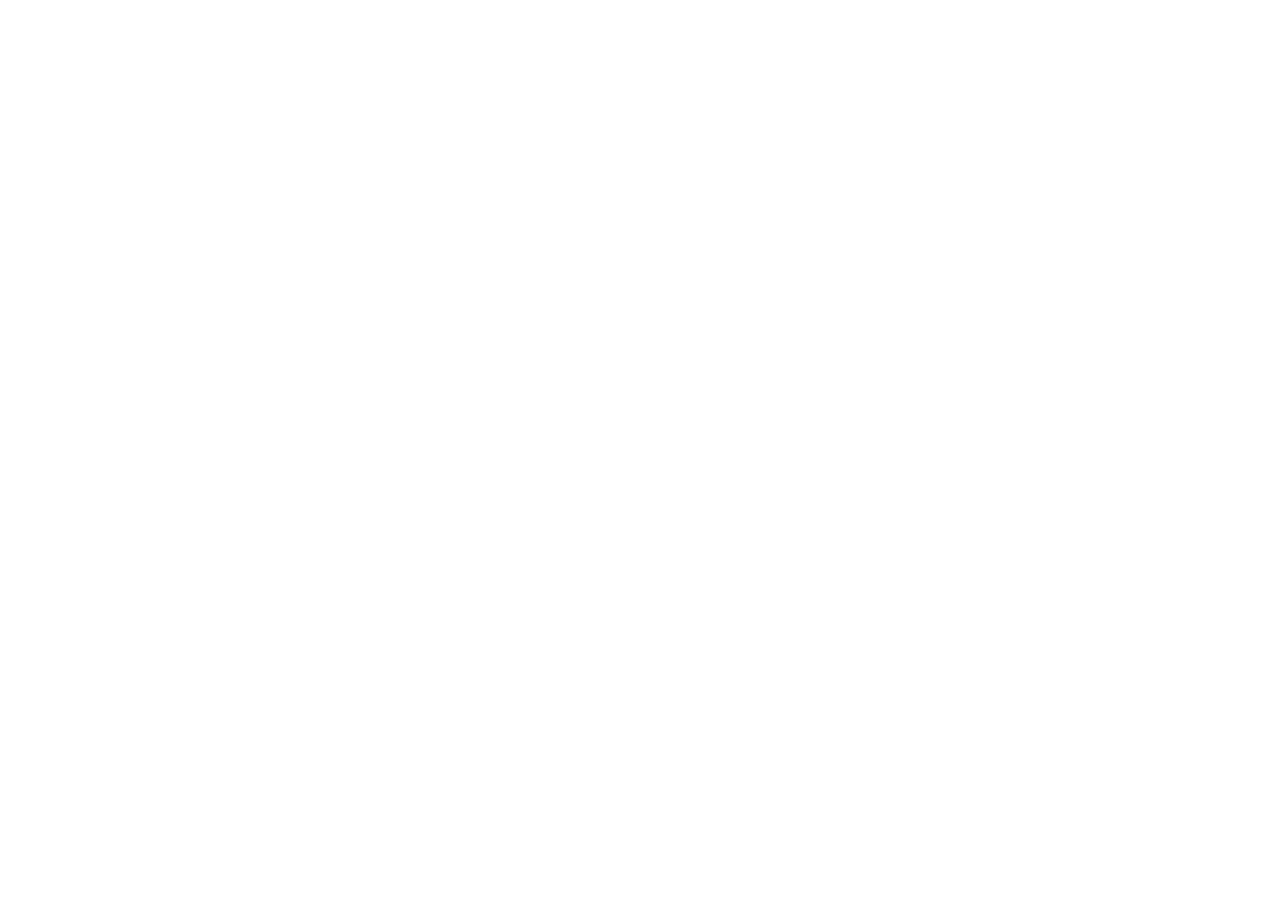
==== index.html @ 7088a7c9 "feat: add index.html (Fri, Mar 10, 2023 09:24:54 PM)" ====
<!DOCTYPE html>
<html lang="en">
<head>
  <meta charset="UTF-8">
  <meta http-equiv="X-UA-Compatible" content="IE=edge">
  <meta name="viewport" content="width=device-width, initial-scale=1.0">
  <title>cssBayan</title>
</head>
<body>
  
</body>
</html>
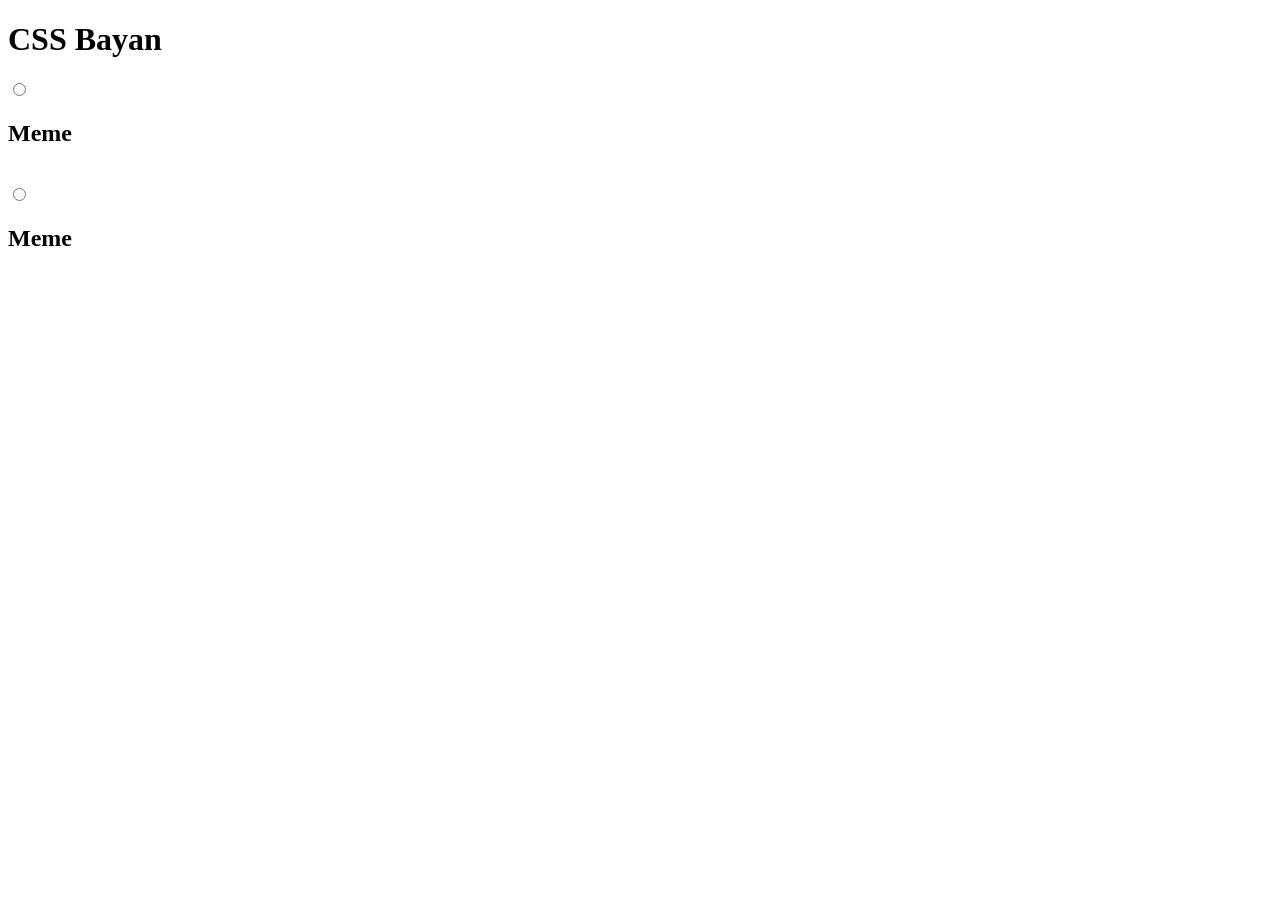
==== commit 26f322d2: "feat: initial markup (Fri, Mar 10, 2023 11:14:26 PM)" ====
--- a/index.html
+++ b/index.html
@@ -4,9 +4,29 @@
   <meta charset="UTF-8">
   <meta http-equiv="X-UA-Compatible" content="IE=edge">
   <meta name="viewport" content="width=device-width, initial-scale=1.0">
+  <link rel="stylesheet" href="style.css">
   <title>cssBayan</title>
 </head>
 <body>
-  
+  <h1>CSS Bayan</h1>
+<main class="main">
+  <label for="meme">
+    <input class="meme" type="radio" name="meme" id="meme">
+    <div class="meme_header">
+      <h2 class="meme_text">Meme</h2>
+      <div class="meme_icon"></div>
+    </div>
+    <img src="https://www.meme-arsenal.com/memes/20ddc517969b631698db4ed979b15019.jpg" alt="" class="meme_img">
+  </label>
+  <label for="meme2">
+    <input class="meme" type="radio" name="meme" id="meme2">
+    <div class="meme_header">
+      <h2 class="meme_text">Meme</h2>
+      <div class="meme_icon"></div>
+    </div>
+    <img src="https://www.meme-arsenal.com/memes/20ddc517969b631698db4ed979b15019.jpg" alt="" class="meme_img">
+  </label>
+
+</main>
 </body>
 </html>
--- a/style.css
+++ b/style.css
@@ -0,0 +1,4 @@
+.main {
+  display: flex;
+  flex-direction: column;
+}
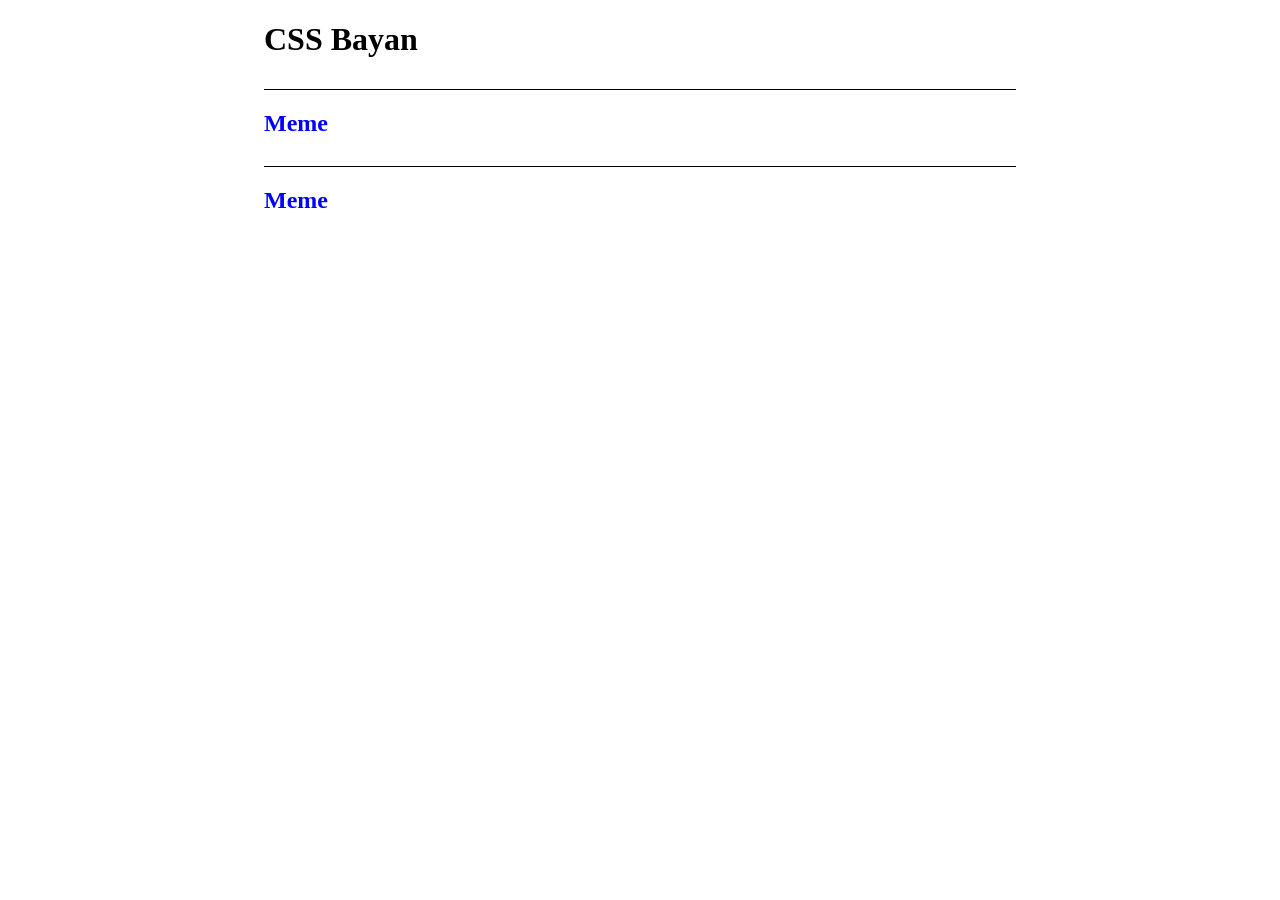
==== commit f1b37ea4: "feat: hover functional (Sat, Mar 11, 2023 12:25:51 PM)" ====
--- a/index.html
+++ b/index.html
@@ -7,26 +7,32 @@
   <link rel="stylesheet" href="style.css">
   <title>cssBayan</title>
 </head>
-<body>
+<body class="body">
   <h1>CSS Bayan</h1>
 <main class="main">
-  <label for="meme">
+  <label class="meme_label" for="meme">
     <input class="meme" type="radio" name="meme" id="meme">
     <div class="meme_header">
       <h2 class="meme_text">Meme</h2>
-      <div class="meme_icon"></div>
-    </div>
-    <img src="https://www.meme-arsenal.com/memes/20ddc517969b631698db4ed979b15019.jpg" alt="" class="meme_img">
-  </label>
-  <label for="meme2">
-    <input class="meme" type="radio" name="meme" id="meme2">
-    <div class="meme_header">
-      <h2 class="meme_text">Meme</h2>
-      <div class="meme_icon"></div>
+      <svg class="meme_icon" xmlns="http://www.w3.org/2000/svg" width="13.287" height="23.436" viewBox="0 0 13.287 23.436">
+        <path id="Path_5181" data-name="Path 5181" d="M1.3,23.459a4.172,4.172,0,0,1-.757-.388A1.5,1.5,0,0,1,.334,20.94c.637-.692,1.3-1.338,1.966-2l7.059-7.059c.037-.037.074-.083.148-.166-.12-.1-.24-.2-.351-.3Q4.838,7.1.528,2.789A1.585,1.585,0,0,1,.214.8,1.537,1.537,0,0,1,2.484.362c.508.452.978.941,1.458,1.421.729.72,1.449,1.44,2.169,2.169L8.464,6.3l2.381,2.381c.692.692,1.393,1.375,2.058,2.085a1.512,1.512,0,0,1,0,1.975c-.535.572-1.1,1.126-1.652,1.679-.784.794-1.578,1.578-2.362,2.362-.72.72-1.449,1.44-2.169,2.169L4.367,21.309,2.678,23a2.133,2.133,0,0,1-.877.471C1.626,23.459,1.469,23.459,1.3,23.459Z" transform="translate(0.018 -0.033)"/>
+      </svg>
     </div>
     <img src="https://www.meme-arsenal.com/memes/20ddc517969b631698db4ed979b15019.jpg" alt="" class="meme_img">
   </label>
 
+  <label class="meme_label" for="meme2">
+    <input class="meme" type="radio" name="meme" id="meme2">
+    <div class="meme_header">
+      <h2 class="meme_text">Meme</h2>
+      <svg class="meme_icon" xmlns="http://www.w3.org/2000/svg" width="13.287" height="23.436" viewBox="0 0 13.287 23.436">
+        <path id="Path_5181" data-name="Path 5181" d="M1.3,23.459a4.172,4.172,0,0,1-.757-.388A1.5,1.5,0,0,1,.334,20.94c.637-.692,1.3-1.338,1.966-2l7.059-7.059c.037-.037.074-.083.148-.166-.12-.1-.24-.2-.351-.3Q4.838,7.1.528,2.789A1.585,1.585,0,0,1,.214.8,1.537,1.537,0,0,1,2.484.362c.508.452.978.941,1.458,1.421.729.72,1.449,1.44,2.169,2.169L8.464,6.3l2.381,2.381c.692.692,1.393,1.375,2.058,2.085a1.512,1.512,0,0,1,0,1.975c-.535.572-1.1,1.126-1.652,1.679-.784.794-1.578,1.578-2.362,2.362-.72.72-1.449,1.44-2.169,2.169L4.367,21.309,2.678,23a2.133,2.133,0,0,1-.877.471C1.626,23.459,1.469,23.459,1.3,23.459Z" transform="translate(0.018 -0.033)"/>
+      </svg>
+    </div>
+    <img src="https://www.meme-arsenal.com/memes/20ddc517969b631698db4ed979b15019.jpg" alt="" class="meme_img">
+  </label>
+  
+
 </main>
 </body>
 </html>
--- a/style.css
+++ b/style.css
@@ -1,4 +1,75 @@
+.body {
+  padding-left: 20vw;
+  padding-right: 20vw;
+}
+
 .main {
   display: flex;
   flex-direction: column;
+  justify-content: center;
+}
+
+.main:hover .meme_img,
+.main:hover .meme_header {
+  cursor: pointer;
+  color: black;
+}
+
+.meme {
+  display: none;
+}
+
+.meme_label {
+  display: flex;
+  flex-direction: column;
+  align-items: center;
+  margin-top: 1vh;
+
+  border-top: 1px solid;
+}
+
+.meme_icon {
+  display: none;
+}
+
+.main:hover .meme_icon {
+  display: block;
+}
+
+.meme:checked+.meme_header {
+  color: black;
+}
+
+.meme:hover+.meme_header {
+  color: black;
+}
+
+.meme_img {
+  display: none;
+  width: 100%;
+}
+
+.meme:hover~.meme_img {
+  display: inline-block;
+}
+
+.meme:checked~.meme_img {
+  display: inline-block;
+}
+
+.meme:hover+.meme_header .meme_icon {
+  transform: rotate(90deg);
+}
+
+.meme:checked+.meme_header .meme_icon {
+  transform: rotate(90deg);
+}
+
+.meme_header {
+  display: flex;
+  justify-content: space-between;
+  align-items: center;
+  width: 100%;
+
+  color: blue;
 }
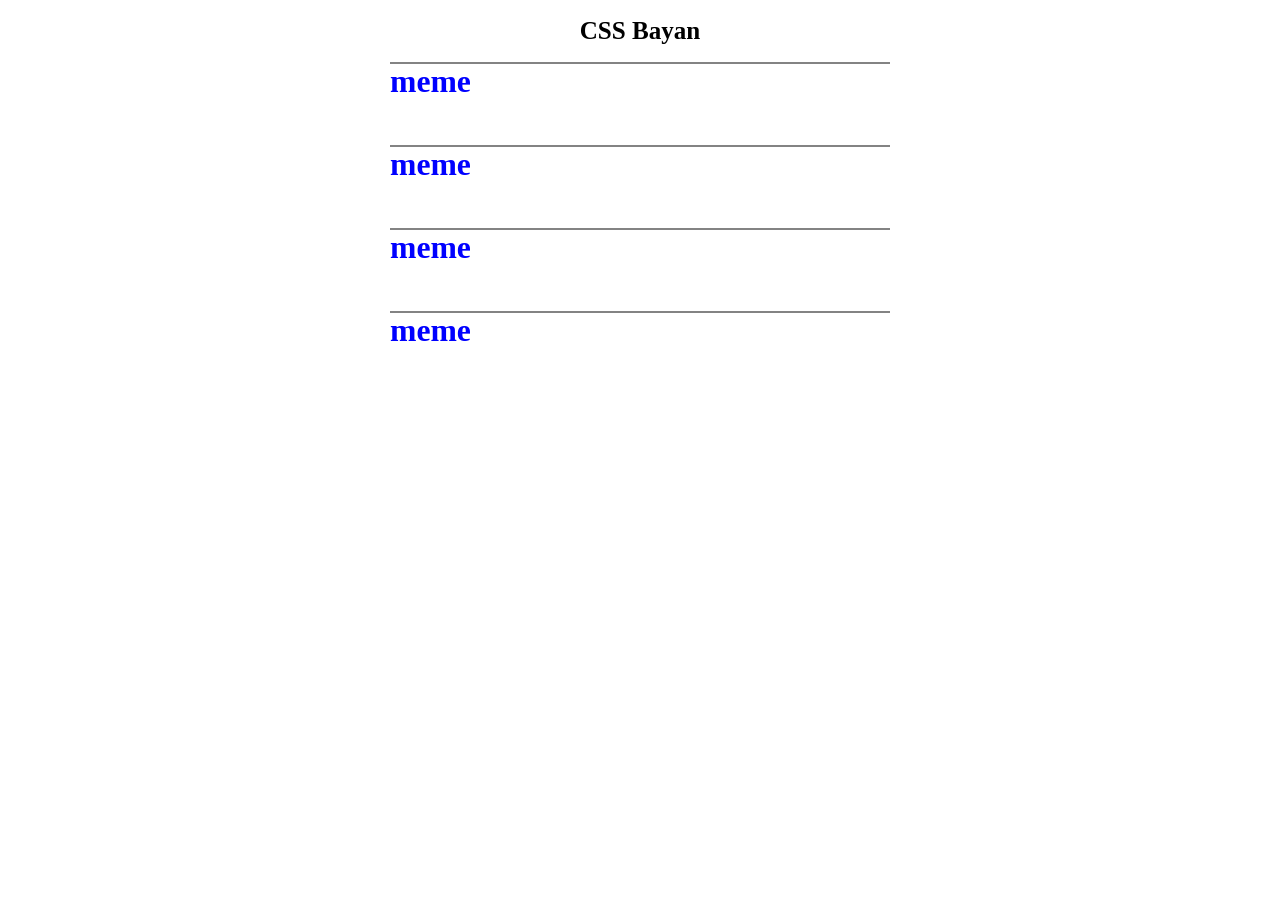
==== commit 1e28337a: "feat: smooth memes appear/disappear (Sat, Mar 11, 2023 04:09:47 PM)" ====
--- a/index.html
+++ b/index.html
@@ -8,14 +8,14 @@
   <title>cssBayan</title>
 </head>
 <body class="body">
-  <h1>CSS Bayan</h1>
+  <h1 class="header">CSS Bayan</h1>
 <main class="main">
   <label class="meme_label" for="meme">
     <input class="meme" type="radio" name="meme" id="meme">
     <div class="meme_header">
-      <h2 class="meme_text">Meme</h2>
-      <svg class="meme_icon" xmlns="http://www.w3.org/2000/svg" width="13.287" height="23.436" viewBox="0 0 13.287 23.436">
-        <path id="Path_5181" data-name="Path 5181" d="M1.3,23.459a4.172,4.172,0,0,1-.757-.388A1.5,1.5,0,0,1,.334,20.94c.637-.692,1.3-1.338,1.966-2l7.059-7.059c.037-.037.074-.083.148-.166-.12-.1-.24-.2-.351-.3Q4.838,7.1.528,2.789A1.585,1.585,0,0,1,.214.8,1.537,1.537,0,0,1,2.484.362c.508.452.978.941,1.458,1.421.729.72,1.449,1.44,2.169,2.169L8.464,6.3l2.381,2.381c.692.692,1.393,1.375,2.058,2.085a1.512,1.512,0,0,1,0,1.975c-.535.572-1.1,1.126-1.652,1.679-.784.794-1.578,1.578-2.362,2.362-.72.72-1.449,1.44-2.169,2.169L4.367,21.309,2.678,23a2.133,2.133,0,0,1-.877.471C1.626,23.459,1.469,23.459,1.3,23.459Z" transform="translate(0.018 -0.033)"/>
+      <h2 class="meme_text">meme</h2>
+      <svg class="meme_icon" xmlns="http://www.w3.org/2000/svg" viewBox="0 0 13.287 23.436">
+        <path d="M1.3,23.459a4.172,4.172,0,0,1-.757-.388A1.5,1.5,0,0,1,.334,20.94c.637-.692,1.3-1.338,1.966-2l7.059-7.059c.037-.037.074-.083.148-.166-.12-.1-.24-.2-.351-.3Q4.838,7.1.528,2.789A1.585,1.585,0,0,1,.214.8,1.537,1.537,0,0,1,2.484.362c.508.452.978.941,1.458,1.421.729.72,1.449,1.44,2.169,2.169L8.464,6.3l2.381,2.381c.692.692,1.393,1.375,2.058,2.085a1.512,1.512,0,0,1,0,1.975c-.535.572-1.1,1.126-1.652,1.679-.784.794-1.578,1.578-2.362,2.362-.72.72-1.449,1.44-2.169,2.169L4.367,21.309,2.678,23a2.133,2.133,0,0,1-.877.471C1.626,23.459,1.469,23.459,1.3,23.459Z" transform="translate(0.018 -0.033)"/>
       </svg>
     </div>
     <img src="https://www.meme-arsenal.com/memes/20ddc517969b631698db4ed979b15019.jpg" alt="" class="meme_img">
@@ -24,7 +24,27 @@
   <label class="meme_label" for="meme2">
     <input class="meme" type="radio" name="meme" id="meme2">
     <div class="meme_header">
-      <h2 class="meme_text">Meme</h2>
+      <h2 class="meme_text">meme</h2>
+      <svg class="meme_icon" xmlns="http://www.w3.org/2000/svg" width="13.287" height="23.436" viewBox="0 0 13.287 23.436">
+        <path id="Path_5181" data-name="Path 5181" d="M1.3,23.459a4.172,4.172,0,0,1-.757-.388A1.5,1.5,0,0,1,.334,20.94c.637-.692,1.3-1.338,1.966-2l7.059-7.059c.037-.037.074-.083.148-.166-.12-.1-.24-.2-.351-.3Q4.838,7.1.528,2.789A1.585,1.585,0,0,1,.214.8,1.537,1.537,0,0,1,2.484.362c.508.452.978.941,1.458,1.421.729.72,1.449,1.44,2.169,2.169L8.464,6.3l2.381,2.381c.692.692,1.393,1.375,2.058,2.085a1.512,1.512,0,0,1,0,1.975c-.535.572-1.1,1.126-1.652,1.679-.784.794-1.578,1.578-2.362,2.362-.72.72-1.449,1.44-2.169,2.169L4.367,21.309,2.678,23a2.133,2.133,0,0,1-.877.471C1.626,23.459,1.469,23.459,1.3,23.459Z" transform="translate(0.018 -0.033)"/>
+      </svg>
+    </div>
+    <img src="https://www.meme-arsenal.com/memes/20ddc517969b631698db4ed979b15019.jpg" alt="" class="meme_img">
+  </label>
+  <label class="meme_label" for="meme3">
+    <input class="meme" type="radio" name="meme" id="meme3">
+    <div class="meme_header">
+      <h2 class="meme_text">meme</h2>
+      <svg class="meme_icon" xmlns="http://www.w3.org/2000/svg" width="13.287" height="23.436" viewBox="0 0 13.287 23.436">
+        <path id="Path_5181" data-name="Path 5181" d="M1.3,23.459a4.172,4.172,0,0,1-.757-.388A1.5,1.5,0,0,1,.334,20.94c.637-.692,1.3-1.338,1.966-2l7.059-7.059c.037-.037.074-.083.148-.166-.12-.1-.24-.2-.351-.3Q4.838,7.1.528,2.789A1.585,1.585,0,0,1,.214.8,1.537,1.537,0,0,1,2.484.362c.508.452.978.941,1.458,1.421.729.72,1.449,1.44,2.169,2.169L8.464,6.3l2.381,2.381c.692.692,1.393,1.375,2.058,2.085a1.512,1.512,0,0,1,0,1.975c-.535.572-1.1,1.126-1.652,1.679-.784.794-1.578,1.578-2.362,2.362-.72.72-1.449,1.44-2.169,2.169L4.367,21.309,2.678,23a2.133,2.133,0,0,1-.877.471C1.626,23.459,1.469,23.459,1.3,23.459Z" transform="translate(0.018 -0.033)"/>
+      </svg>
+    </div>
+    <img src="https://www.meme-arsenal.com/memes/20ddc517969b631698db4ed979b15019.jpg" alt="" class="meme_img">
+  </label>
+  <label class="meme_label" for="meme4">
+    <input class="meme" type="radio" name="meme" id="meme4">
+    <div class="meme_header">
+      <h2 class="meme_text">meme</h2>
       <svg class="meme_icon" xmlns="http://www.w3.org/2000/svg" width="13.287" height="23.436" viewBox="0 0 13.287 23.436">
         <path id="Path_5181" data-name="Path 5181" d="M1.3,23.459a4.172,4.172,0,0,1-.757-.388A1.5,1.5,0,0,1,.334,20.94c.637-.692,1.3-1.338,1.966-2l7.059-7.059c.037-.037.074-.083.148-.166-.12-.1-.24-.2-.351-.3Q4.838,7.1.528,2.789A1.585,1.585,0,0,1,.214.8,1.537,1.537,0,0,1,2.484.362c.508.452.978.941,1.458,1.421.729.72,1.449,1.44,2.169,2.169L8.464,6.3l2.381,2.381c.692.692,1.393,1.375,2.058,2.085a1.512,1.512,0,0,1,0,1.975c-.535.572-1.1,1.126-1.652,1.679-.784.794-1.578,1.578-2.362,2.362-.72.72-1.449,1.44-2.169,2.169L4.367,21.309,2.678,23a2.133,2.133,0,0,1-.877.471C1.626,23.459,1.469,23.459,1.3,23.459Z" transform="translate(0.018 -0.033)"/>
       </svg>
--- a/style.css
+++ b/style.css
@@ -1,68 +1,48 @@
-.body {
-  padding-left: 20vw;
-  padding-right: 20vw;
+.header {
+  font-size: calc(0.946vw + 12.97px);
+  text-align: center;
 }
 
 .main {
   display: flex;
   flex-direction: column;
   justify-content: center;
+  width: 90%;
+  margin-left: auto;
+  margin-right: auto;
+  max-width: 500px;
+
+  font-size: calc(0.743vw + 11.62px);
 }
 
-.main:hover .meme_img,
-.main:hover .meme_header {
-  cursor: pointer;
-  color: black;
+@media (min-width: 820px) {
+
+  .main:hover .meme_img,
+  .main:hover .meme_header {
+    cursor: pointer;
+    color: black;
+  }
+
+  .meme_icon {
+    display: none;
+  }
+}
+
+.meme_label {
+  box-sizing: border-box;
+  display: flex;
+  flex-direction: column;
+  align-items: center;
+  /* padding-top: 5vh; */
+  padding-bottom: 5vh;
+
+  border-top: 2px solid #0000007c;
+
+  overflow: hidden;
 }
 
 .meme {
   display: none;
-}
-
-.meme_label {
-  display: flex;
-  flex-direction: column;
-  align-items: center;
-  margin-top: 1vh;
-
-  border-top: 1px solid;
-}
-
-.meme_icon {
-  display: none;
-}
-
-.main:hover .meme_icon {
-  display: block;
-}
-
-.meme:checked+.meme_header {
-  color: black;
-}
-
-.meme:hover+.meme_header {
-  color: black;
-}
-
-.meme_img {
-  display: none;
-  width: 100%;
-}
-
-.meme:hover~.meme_img {
-  display: inline-block;
-}
-
-.meme:checked~.meme_img {
-  display: inline-block;
-}
-
-.meme:hover+.meme_header .meme_icon {
-  transform: rotate(90deg);
-}
-
-.meme:checked+.meme_header .meme_icon {
-  transform: rotate(90deg);
 }
 
 .meme_header {
@@ -72,4 +52,52 @@
   width: 100%;
 
   color: blue;
+}
+
+.meme_text {
+  margin: 0;
+}
+
+.meme_icon {
+  width: calc(0.676vw + 7.84px);
+  height: calc(0.676vw + 7.84px);
+}
+
+.main:hover .meme_icon {
+  display: block;
+
+  transition: transform 1s ease;
+}
+
+.meme:checked+.meme_header {
+  color: black;
+
+  transition: all 0.3s ease;
+}
+
+.meme:hover+.meme_header {
+  color: black;
+
+  transition: all 0.3s ease;
+}
+
+.meme_img {
+  width: 0;
+  transition: width 1s ease, opacity 1s ease;
+}
+
+.meme:hover~.meme_img {
+  width: 100%;
+}
+
+.meme:checked~.meme_img {
+  width: 100%;
+}
+
+.meme:hover+.meme_header .meme_icon {
+  transform: rotate(90deg);
+}
+
+.meme:checked+.meme_header .meme_icon {
+  transform: rotate(90deg);
 }
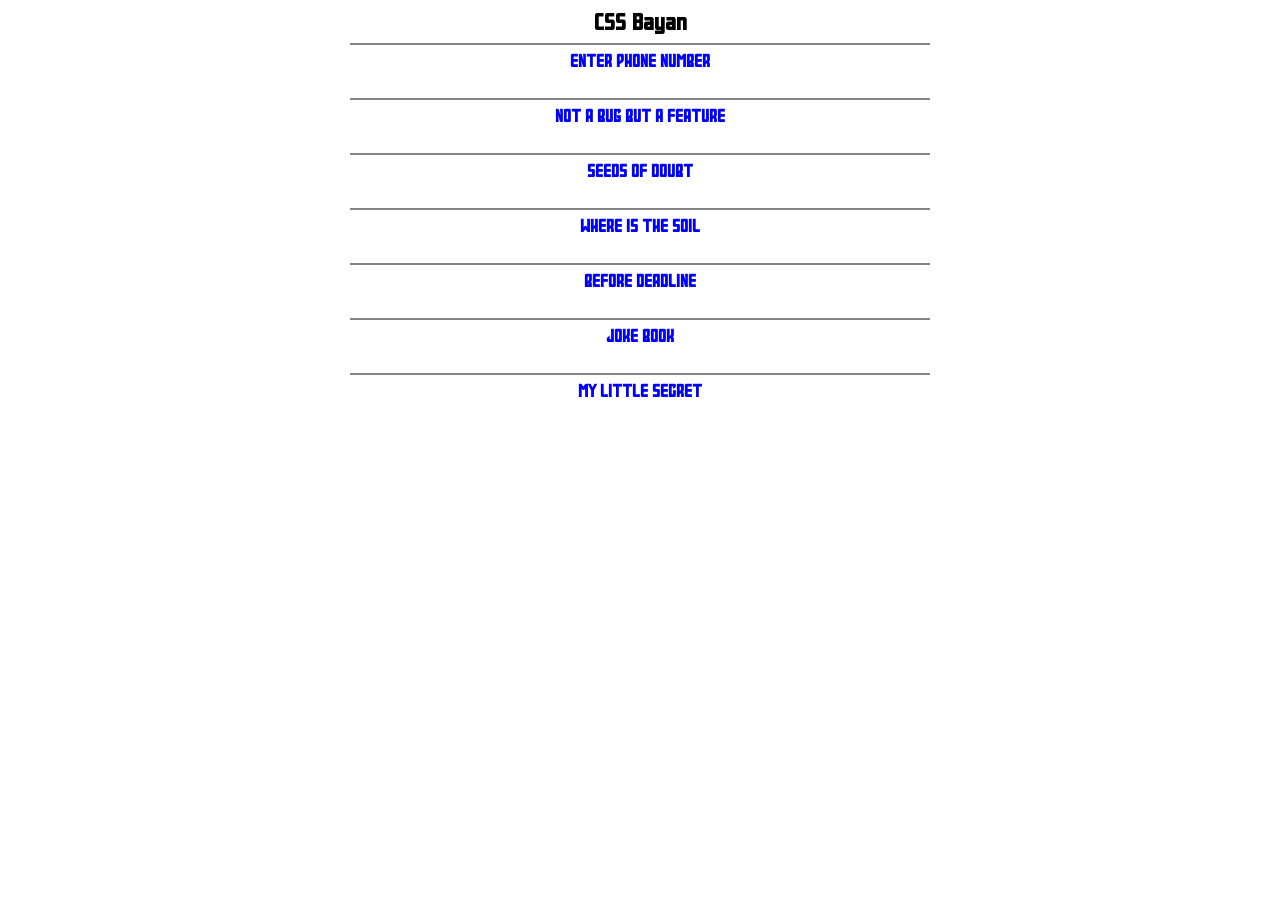
==== commit 5a16e57d: "feat: add memes (Sat, Mar 11, 2023 05:25:17 PM)" ====
--- a/index.html
+++ b/index.html
@@ -13,43 +13,73 @@
   <label class="meme_label" for="meme">
     <input class="meme" type="radio" name="meme" id="meme">
     <div class="meme_header">
-      <h2 class="meme_text">meme</h2>
+      <h2 class="meme_text">enter phone number</h2>
       <svg class="meme_icon" xmlns="http://www.w3.org/2000/svg" viewBox="0 0 13.287 23.436">
         <path d="M1.3,23.459a4.172,4.172,0,0,1-.757-.388A1.5,1.5,0,0,1,.334,20.94c.637-.692,1.3-1.338,1.966-2l7.059-7.059c.037-.037.074-.083.148-.166-.12-.1-.24-.2-.351-.3Q4.838,7.1.528,2.789A1.585,1.585,0,0,1,.214.8,1.537,1.537,0,0,1,2.484.362c.508.452.978.941,1.458,1.421.729.72,1.449,1.44,2.169,2.169L8.464,6.3l2.381,2.381c.692.692,1.393,1.375,2.058,2.085a1.512,1.512,0,0,1,0,1.975c-.535.572-1.1,1.126-1.652,1.679-.784.794-1.578,1.578-2.362,2.362-.72.72-1.449,1.44-2.169,2.169L4.367,21.309,2.678,23a2.133,2.133,0,0,1-.877.471C1.626,23.459,1.469,23.459,1.3,23.459Z" transform="translate(0.018 -0.033)"/>
       </svg>
     </div>
-    <img src="https://www.meme-arsenal.com/memes/20ddc517969b631698db4ed979b15019.jpg" alt="" class="meme_img">
+    <img src="./img/meme1.jpg" alt="" class="meme_img">
   </label>
 
   <label class="meme_label" for="meme2">
     <input class="meme" type="radio" name="meme" id="meme2">
     <div class="meme_header">
-      <h2 class="meme_text">meme</h2>
+      <h2 class="meme_text">not a bug but a feature</h2>
       <svg class="meme_icon" xmlns="http://www.w3.org/2000/svg" width="13.287" height="23.436" viewBox="0 0 13.287 23.436">
         <path id="Path_5181" data-name="Path 5181" d="M1.3,23.459a4.172,4.172,0,0,1-.757-.388A1.5,1.5,0,0,1,.334,20.94c.637-.692,1.3-1.338,1.966-2l7.059-7.059c.037-.037.074-.083.148-.166-.12-.1-.24-.2-.351-.3Q4.838,7.1.528,2.789A1.585,1.585,0,0,1,.214.8,1.537,1.537,0,0,1,2.484.362c.508.452.978.941,1.458,1.421.729.72,1.449,1.44,2.169,2.169L8.464,6.3l2.381,2.381c.692.692,1.393,1.375,2.058,2.085a1.512,1.512,0,0,1,0,1.975c-.535.572-1.1,1.126-1.652,1.679-.784.794-1.578,1.578-2.362,2.362-.72.72-1.449,1.44-2.169,2.169L4.367,21.309,2.678,23a2.133,2.133,0,0,1-.877.471C1.626,23.459,1.469,23.459,1.3,23.459Z" transform="translate(0.018 -0.033)"/>
       </svg>
     </div>
-    <img src="https://www.meme-arsenal.com/memes/20ddc517969b631698db4ed979b15019.jpg" alt="" class="meme_img">
+    <img src="./img/meme2.jpg" alt="" class="meme_img">
   </label>
   <label class="meme_label" for="meme3">
     <input class="meme" type="radio" name="meme" id="meme3">
     <div class="meme_header">
-      <h2 class="meme_text">meme</h2>
+      <h2 class="meme_text">seeds of doubt</h2>
       <svg class="meme_icon" xmlns="http://www.w3.org/2000/svg" width="13.287" height="23.436" viewBox="0 0 13.287 23.436">
         <path id="Path_5181" data-name="Path 5181" d="M1.3,23.459a4.172,4.172,0,0,1-.757-.388A1.5,1.5,0,0,1,.334,20.94c.637-.692,1.3-1.338,1.966-2l7.059-7.059c.037-.037.074-.083.148-.166-.12-.1-.24-.2-.351-.3Q4.838,7.1.528,2.789A1.585,1.585,0,0,1,.214.8,1.537,1.537,0,0,1,2.484.362c.508.452.978.941,1.458,1.421.729.72,1.449,1.44,2.169,2.169L8.464,6.3l2.381,2.381c.692.692,1.393,1.375,2.058,2.085a1.512,1.512,0,0,1,0,1.975c-.535.572-1.1,1.126-1.652,1.679-.784.794-1.578,1.578-2.362,2.362-.72.72-1.449,1.44-2.169,2.169L4.367,21.309,2.678,23a2.133,2.133,0,0,1-.877.471C1.626,23.459,1.469,23.459,1.3,23.459Z" transform="translate(0.018 -0.033)"/>
       </svg>
     </div>
-    <img src="https://www.meme-arsenal.com/memes/20ddc517969b631698db4ed979b15019.jpg" alt="" class="meme_img">
+    <img src="./img/meme3.jpg" alt="" class="meme_img">
   </label>
   <label class="meme_label" for="meme4">
     <input class="meme" type="radio" name="meme" id="meme4">
     <div class="meme_header">
-      <h2 class="meme_text">meme</h2>
+      <h2 class="meme_text">where is the soil</h2>
       <svg class="meme_icon" xmlns="http://www.w3.org/2000/svg" width="13.287" height="23.436" viewBox="0 0 13.287 23.436">
         <path id="Path_5181" data-name="Path 5181" d="M1.3,23.459a4.172,4.172,0,0,1-.757-.388A1.5,1.5,0,0,1,.334,20.94c.637-.692,1.3-1.338,1.966-2l7.059-7.059c.037-.037.074-.083.148-.166-.12-.1-.24-.2-.351-.3Q4.838,7.1.528,2.789A1.585,1.585,0,0,1,.214.8,1.537,1.537,0,0,1,2.484.362c.508.452.978.941,1.458,1.421.729.72,1.449,1.44,2.169,2.169L8.464,6.3l2.381,2.381c.692.692,1.393,1.375,2.058,2.085a1.512,1.512,0,0,1,0,1.975c-.535.572-1.1,1.126-1.652,1.679-.784.794-1.578,1.578-2.362,2.362-.72.72-1.449,1.44-2.169,2.169L4.367,21.309,2.678,23a2.133,2.133,0,0,1-.877.471C1.626,23.459,1.469,23.459,1.3,23.459Z" transform="translate(0.018 -0.033)"/>
       </svg>
     </div>
-    <img src="https://www.meme-arsenal.com/memes/20ddc517969b631698db4ed979b15019.jpg" alt="" class="meme_img">
+    <img src="./img/meme4.jpg" alt="" class="meme_img">
+  </label>
+  <label class="meme_label" for="meme5">
+    <input class="meme" type="radio" name="meme" id="meme5">
+    <div class="meme_header">
+      <h2 class="meme_text">before deadline</h2>
+      <svg class="meme_icon" xmlns="http://www.w3.org/2000/svg" width="13.287" height="23.436" viewBox="0 0 13.287 23.436">
+        <path id="Path_5181" data-name="Path 5181" d="M1.3,23.459a4.172,4.172,0,0,1-.757-.388A1.5,1.5,0,0,1,.334,20.94c.637-.692,1.3-1.338,1.966-2l7.059-7.059c.037-.037.074-.083.148-.166-.12-.1-.24-.2-.351-.3Q4.838,7.1.528,2.789A1.585,1.585,0,0,1,.214.8,1.537,1.537,0,0,1,2.484.362c.508.452.978.941,1.458,1.421.729.72,1.449,1.44,2.169,2.169L8.464,6.3l2.381,2.381c.692.692,1.393,1.375,2.058,2.085a1.512,1.512,0,0,1,0,1.975c-.535.572-1.1,1.126-1.652,1.679-.784.794-1.578,1.578-2.362,2.362-.72.72-1.449,1.44-2.169,2.169L4.367,21.309,2.678,23a2.133,2.133,0,0,1-.877.471C1.626,23.459,1.469,23.459,1.3,23.459Z" transform="translate(0.018 -0.033)"/>
+      </svg>
+    </div>
+    <img src="./img/meme5.jpg" alt="" class="meme_img">
+  </label>
+  <label class="meme_label" for="meme6">
+    <input class="meme" type="radio" name="meme" id="meme6">
+    <div class="meme_header">
+      <h2 class="meme_text">joke book</h2>
+      <svg class="meme_icon" xmlns="http://www.w3.org/2000/svg" width="13.287" height="23.436" viewBox="0 0 13.287 23.436">
+        <path id="Path_5181" data-name="Path 5181" d="M1.3,23.459a4.172,4.172,0,0,1-.757-.388A1.5,1.5,0,0,1,.334,20.94c.637-.692,1.3-1.338,1.966-2l7.059-7.059c.037-.037.074-.083.148-.166-.12-.1-.24-.2-.351-.3Q4.838,7.1.528,2.789A1.585,1.585,0,0,1,.214.8,1.537,1.537,0,0,1,2.484.362c.508.452.978.941,1.458,1.421.729.72,1.449,1.44,2.169,2.169L8.464,6.3l2.381,2.381c.692.692,1.393,1.375,2.058,2.085a1.512,1.512,0,0,1,0,1.975c-.535.572-1.1,1.126-1.652,1.679-.784.794-1.578,1.578-2.362,2.362-.72.72-1.449,1.44-2.169,2.169L4.367,21.309,2.678,23a2.133,2.133,0,0,1-.877.471C1.626,23.459,1.469,23.459,1.3,23.459Z" transform="translate(0.018 -0.033)"/>
+      </svg>
+    </div>
+    <img src="./img/meme6.jpg" alt="" class="meme_img">
+  </label>
+  <label class="meme_label" for="meme7">
+    <input class="meme" type="radio" name="meme" id="meme7">
+    <div class="meme_header">
+      <h2 class="meme_text">my little secret</h2>
+      <svg class="meme_icon" xmlns="http://www.w3.org/2000/svg" width="13.287" height="23.436" viewBox="0 0 13.287 23.436">
+        <path id="Path_5181" data-name="Path 5181" d="M1.3,23.459a4.172,4.172,0,0,1-.757-.388A1.5,1.5,0,0,1,.334,20.94c.637-.692,1.3-1.338,1.966-2l7.059-7.059c.037-.037.074-.083.148-.166-.12-.1-.24-.2-.351-.3Q4.838,7.1.528,2.789A1.585,1.585,0,0,1,.214.8,1.537,1.537,0,0,1,2.484.362c.508.452.978.941,1.458,1.421.729.72,1.449,1.44,2.169,2.169L8.464,6.3l2.381,2.381c.692.692,1.393,1.375,2.058,2.085a1.512,1.512,0,0,1,0,1.975c-.535.572-1.1,1.126-1.652,1.679-.784.794-1.578,1.578-2.362,2.362-.72.72-1.449,1.44-2.169,2.169L4.367,21.309,2.678,23a2.133,2.133,0,0,1-.877.471C1.626,23.459,1.469,23.459,1.3,23.459Z" transform="translate(0.018 -0.033)"/>
+      </svg>
+    </div>
+    <img src="./img/meme7.jpg" alt="" class="meme_img">
   </label>
   
 
--- a/style.css
+++ b/style.css
@@ -1,16 +1,28 @@
+@font-face {
+  font-family: "Pulsar";
+  src: url("./fonts/pulsarOriginal.otf");
+}
+
+@font-face {
+  font-family: "AireExterior";
+  src: url("./fonts/aireExterior.ttf");
+}
+
 .header {
+  margin: 1vh;
+
   font-size: calc(0.946vw + 12.97px);
+  font-family: "AireExterior", sans-serif;
   text-align: center;
 }
 
 .main {
   display: flex;
   flex-direction: column;
-  justify-content: center;
-  width: 90%;
   margin-left: auto;
   margin-right: auto;
-  max-width: 500px;
+  margin-right: calc(30.405vw - 47.30px);
+  margin-left: calc(30.405vw - 47.30px);
 
   font-size: calc(0.743vw + 11.62px);
 }
@@ -33,8 +45,7 @@
   display: flex;
   flex-direction: column;
   align-items: center;
-  /* padding-top: 5vh; */
-  padding-bottom: 5vh;
+  padding-bottom: 2vh;
 
   border-top: 2px solid #0000007c;
 
@@ -55,7 +66,12 @@
 }
 
 .meme_text {
-  margin: 0;
+  width: 100%;
+  margin: 1vh 0 1vh 0;
+
+  font-size: calc(0.405vw + 12.70px);
+  font-family: 'Pulsar', sans-serif;
+  text-align: center;
 }
 
 .meme_icon {
@@ -71,14 +87,10 @@
 
 .meme:checked+.meme_header {
   color: black;
-
-  transition: all 0.3s ease;
 }
 
 .meme:hover+.meme_header {
   color: black;
-
-  transition: all 0.3s ease;
 }
 
 .meme_img {
@@ -87,11 +99,11 @@
 }
 
 .meme:hover~.meme_img {
-  width: 100%;
+  width: 80%;
 }
 
 .meme:checked~.meme_img {
-  width: 100%;
+  width: 80%;
 }
 
 .meme:hover+.meme_header .meme_icon {
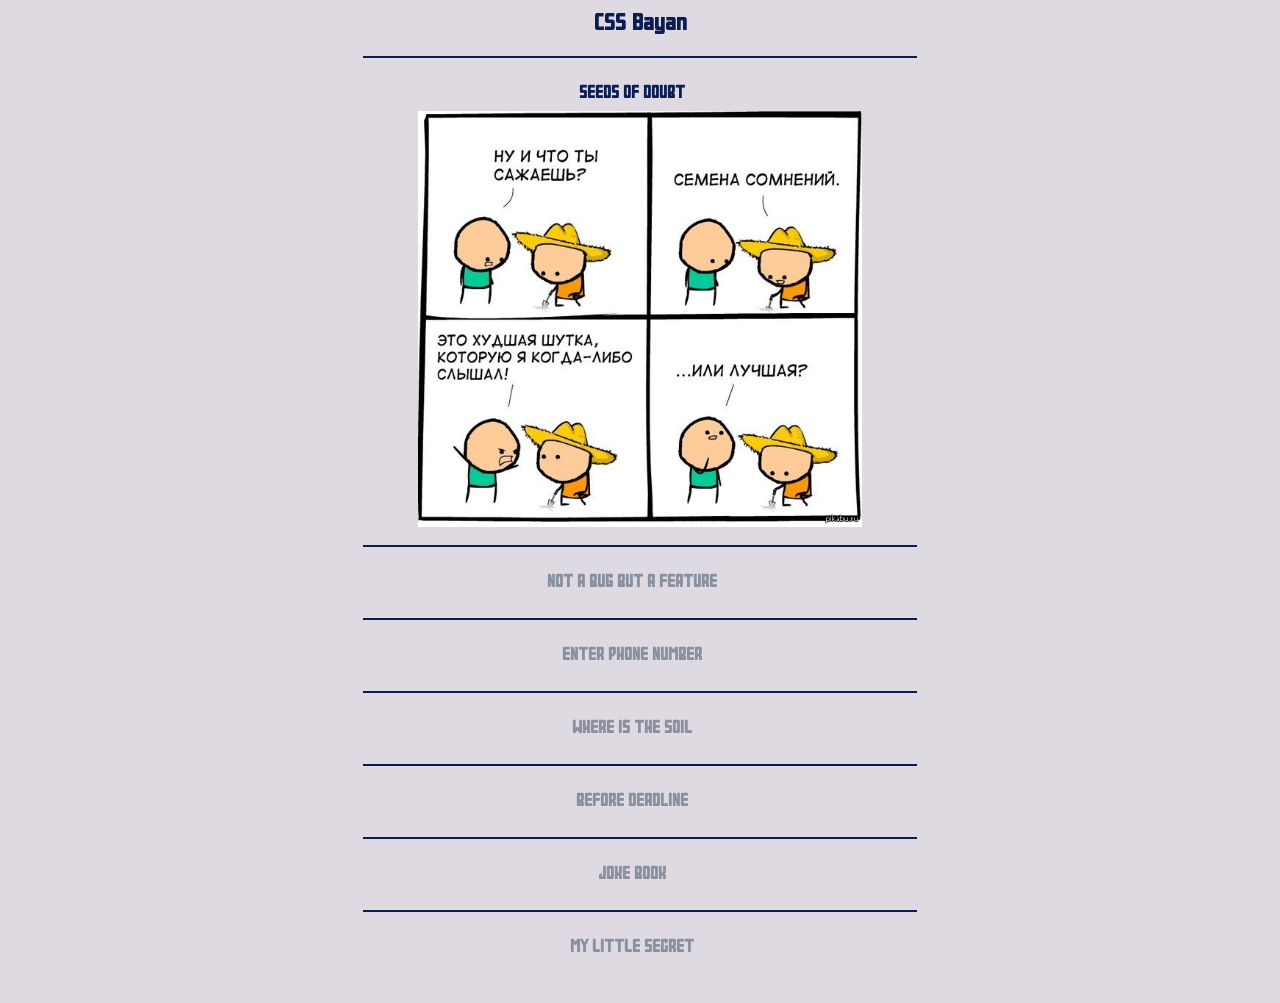
==== commit d763a2fb: "feat: change colors (Sun, Mar 12, 2023  2:27:11 PM)" ====
--- a/index.html
+++ b/index.html
@@ -11,9 +11,9 @@
   <h1 class="header">CSS Bayan</h1>
 <main class="main">
   <label class="meme_label" for="meme">
-    <input class="meme" type="radio" name="meme" id="meme">
+    <input class="meme" type="radio" name="meme" id="meme" checked>
     <div class="meme_header">
-      <h2 class="meme_text">enter phone number</h2>
+      <h2 class="meme_text">seeds of doubt</h2>
       <svg class="meme_icon" xmlns="http://www.w3.org/2000/svg" viewBox="0 0 13.287 23.436">
         <path d="M1.3,23.459a4.172,4.172,0,0,1-.757-.388A1.5,1.5,0,0,1,.334,20.94c.637-.692,1.3-1.338,1.966-2l7.059-7.059c.037-.037.074-.083.148-.166-.12-.1-.24-.2-.351-.3Q4.838,7.1.528,2.789A1.585,1.585,0,0,1,.214.8,1.537,1.537,0,0,1,2.484.362c.508.452.978.941,1.458,1.421.729.72,1.449,1.44,2.169,2.169L8.464,6.3l2.381,2.381c.692.692,1.393,1.375,2.058,2.085a1.512,1.512,0,0,1,0,1.975c-.535.572-1.1,1.126-1.652,1.679-.784.794-1.578,1.578-2.362,2.362-.72.72-1.449,1.44-2.169,2.169L4.367,21.309,2.678,23a2.133,2.133,0,0,1-.877.471C1.626,23.459,1.469,23.459,1.3,23.459Z" transform="translate(0.018 -0.033)"/>
       </svg>
@@ -34,7 +34,7 @@
   <label class="meme_label" for="meme3">
     <input class="meme" type="radio" name="meme" id="meme3">
     <div class="meme_header">
-      <h2 class="meme_text">seeds of doubt</h2>
+      <h2 class="meme_text">enter phone number</h2>
       <svg class="meme_icon" xmlns="http://www.w3.org/2000/svg" width="13.287" height="23.436" viewBox="0 0 13.287 23.436">
         <path id="Path_5181" data-name="Path 5181" d="M1.3,23.459a4.172,4.172,0,0,1-.757-.388A1.5,1.5,0,0,1,.334,20.94c.637-.692,1.3-1.338,1.966-2l7.059-7.059c.037-.037.074-.083.148-.166-.12-.1-.24-.2-.351-.3Q4.838,7.1.528,2.789A1.585,1.585,0,0,1,.214.8,1.537,1.537,0,0,1,2.484.362c.508.452.978.941,1.458,1.421.729.72,1.449,1.44,2.169,2.169L8.464,6.3l2.381,2.381c.692.692,1.393,1.375,2.058,2.085a1.512,1.512,0,0,1,0,1.975c-.535.572-1.1,1.126-1.652,1.679-.784.794-1.578,1.578-2.362,2.362-.72.72-1.449,1.44-2.169,2.169L4.367,21.309,2.678,23a2.133,2.133,0,0,1-.877.471C1.626,23.459,1.469,23.459,1.3,23.459Z" transform="translate(0.018 -0.033)"/>
       </svg>
--- a/style.css
+++ b/style.css
@@ -6,6 +6,11 @@
 @font-face {
   font-family: "AireExterior";
   src: url("./fonts/aireExterior.ttf");
+}
+
+.body {
+  background-color: #DFD9E2;
+  color: #0B1D51;
 }
 
 .header {
@@ -23,20 +28,18 @@
   margin-right: auto;
   margin-right: calc(30.405vw - 47.30px);
   margin-left: calc(30.405vw - 47.30px);
+  padding: 1vw;
+  border-radius: 1vw;
+color: #89909F;
 
   font-size: calc(0.743vw + 11.62px);
+
+  transition: 0.3s ease;
 }
 
 @media (min-width: 820px) {
-
-  .main:hover .meme_img,
-  .main:hover .meme_header {
-    cursor: pointer;
-    color: black;
-  }
-
   .meme_icon {
-    display: none;
+    opacity: 0;
   }
 }
 
@@ -46,8 +49,9 @@
   flex-direction: column;
   align-items: center;
   padding-bottom: 2vh;
+  padding-top: 2vh;
 
-  border-top: 2px solid #0000007c;
+  border-top: 2px solid #0B1D51;
 
   overflow: hidden;
 }
@@ -61,8 +65,6 @@
   justify-content: space-between;
   align-items: center;
   width: 100%;
-
-  color: blue;
 }
 
 .meme_text {
@@ -79,36 +81,59 @@
   height: calc(0.676vw + 7.84px);
 }
 
-.main:hover .meme_icon {
-  display: block;
+@media (hover: hover) {
+  .main:hover {
+    background-color: #EBF2FA;
+    /* color: #FFAD05; */
+    transition: 0.3s ease;
+  }
 
-  transition: transform 1s ease;
+  .main:hover .meme_img,
+  .main:hover .meme_label,
+  .main:hover .meme_header {
+    cursor: pointer;
+    /* color: #FFAD05; */
+  }
+
+
+  .main:hover .meme_icon {
+    opacity: 1;
+    fill: #0B1D51;
+    transition: transform 1s ease;
+  }
+
+  .meme:hover+.meme_header {
+    color: #0B1D51;
+  }
+
+  .meme:hover~.meme_img {
+    width: 80%;
+  }
+  
+  .meme:hover+.meme_header .meme_icon {
+    transform: rotate(90deg);
+    fill: #0B1D51;
+  }
 }
 
 .meme:checked+.meme_header {
-  color: black;
+  color: #0B1D51;
 }
 
-.meme:hover+.meme_header {
-  color: black;
+.meme:checked:hover+.meme_header {
+  color: #0B1D51;
 }
+
 
 .meme_img {
   width: 0;
   transition: width 1s ease, opacity 1s ease;
 }
 
-.meme:hover~.meme_img {
-  width: 80%;
-}
-
 .meme:checked~.meme_img {
   width: 80%;
 }
 
-.meme:hover+.meme_header .meme_icon {
-  transform: rotate(90deg);
-}
 
 .meme:checked+.meme_header .meme_icon {
   transform: rotate(90deg);
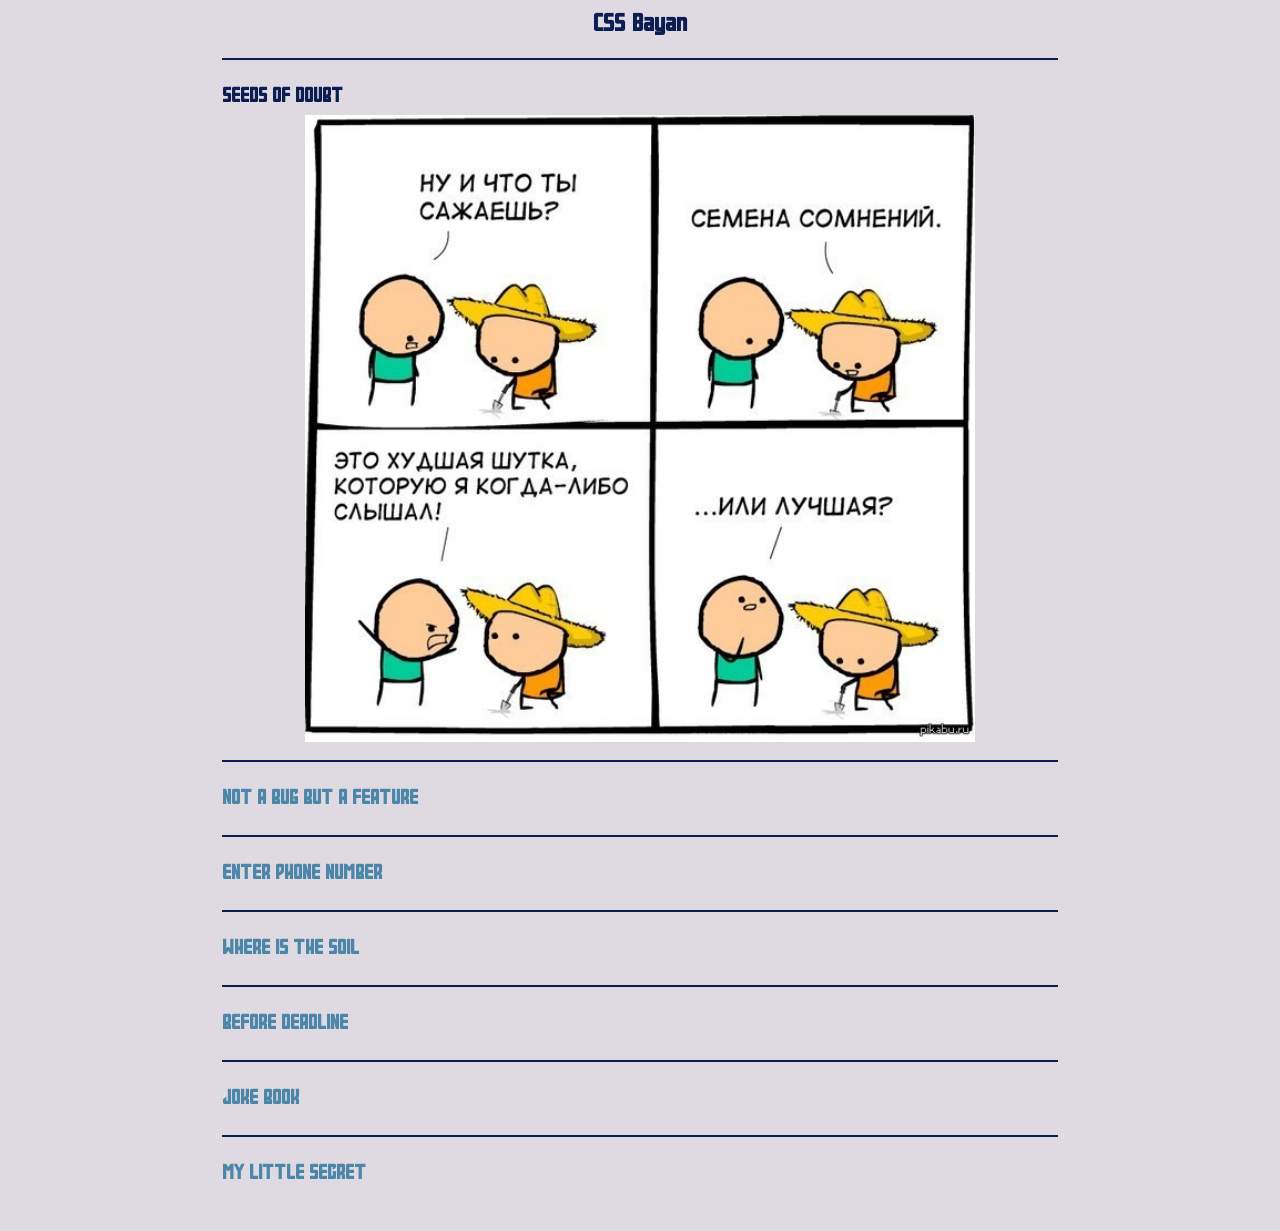
==== commit e3527d0f: "feat: add media queries (Sun, Mar 12, 2023  3:26:32 PM)" ====
--- a/index.html
+++ b/index.html
@@ -25,7 +25,7 @@
     <input class="meme" type="radio" name="meme" id="meme2">
     <div class="meme_header">
       <h2 class="meme_text">not a bug but a feature</h2>
-      <svg class="meme_icon" xmlns="http://www.w3.org/2000/svg" width="13.287" height="23.436" viewBox="0 0 13.287 23.436">
+      <svg class="meme_icon" xmlns="http://www.w3.org/2000/svg" viewBox="0 0 13.287 23.436">
         <path id="Path_5181" data-name="Path 5181" d="M1.3,23.459a4.172,4.172,0,0,1-.757-.388A1.5,1.5,0,0,1,.334,20.94c.637-.692,1.3-1.338,1.966-2l7.059-7.059c.037-.037.074-.083.148-.166-.12-.1-.24-.2-.351-.3Q4.838,7.1.528,2.789A1.585,1.585,0,0,1,.214.8,1.537,1.537,0,0,1,2.484.362c.508.452.978.941,1.458,1.421.729.72,1.449,1.44,2.169,2.169L8.464,6.3l2.381,2.381c.692.692,1.393,1.375,2.058,2.085a1.512,1.512,0,0,1,0,1.975c-.535.572-1.1,1.126-1.652,1.679-.784.794-1.578,1.578-2.362,2.362-.72.72-1.449,1.44-2.169,2.169L4.367,21.309,2.678,23a2.133,2.133,0,0,1-.877.471C1.626,23.459,1.469,23.459,1.3,23.459Z" transform="translate(0.018 -0.033)"/>
       </svg>
     </div>
@@ -35,7 +35,7 @@
     <input class="meme" type="radio" name="meme" id="meme3">
     <div class="meme_header">
       <h2 class="meme_text">enter phone number</h2>
-      <svg class="meme_icon" xmlns="http://www.w3.org/2000/svg" width="13.287" height="23.436" viewBox="0 0 13.287 23.436">
+      <svg class="meme_icon" xmlns="http://www.w3.org/2000/svg" viewBox="0 0 13.287 23.436">
         <path id="Path_5181" data-name="Path 5181" d="M1.3,23.459a4.172,4.172,0,0,1-.757-.388A1.5,1.5,0,0,1,.334,20.94c.637-.692,1.3-1.338,1.966-2l7.059-7.059c.037-.037.074-.083.148-.166-.12-.1-.24-.2-.351-.3Q4.838,7.1.528,2.789A1.585,1.585,0,0,1,.214.8,1.537,1.537,0,0,1,2.484.362c.508.452.978.941,1.458,1.421.729.72,1.449,1.44,2.169,2.169L8.464,6.3l2.381,2.381c.692.692,1.393,1.375,2.058,2.085a1.512,1.512,0,0,1,0,1.975c-.535.572-1.1,1.126-1.652,1.679-.784.794-1.578,1.578-2.362,2.362-.72.72-1.449,1.44-2.169,2.169L4.367,21.309,2.678,23a2.133,2.133,0,0,1-.877.471C1.626,23.459,1.469,23.459,1.3,23.459Z" transform="translate(0.018 -0.033)"/>
       </svg>
     </div>
@@ -45,7 +45,7 @@
     <input class="meme" type="radio" name="meme" id="meme4">
     <div class="meme_header">
       <h2 class="meme_text">where is the soil</h2>
-      <svg class="meme_icon" xmlns="http://www.w3.org/2000/svg" width="13.287" height="23.436" viewBox="0 0 13.287 23.436">
+      <svg class="meme_icon" xmlns="http://www.w3.org/2000/svg" viewBox="0 0 13.287 23.436">
         <path id="Path_5181" data-name="Path 5181" d="M1.3,23.459a4.172,4.172,0,0,1-.757-.388A1.5,1.5,0,0,1,.334,20.94c.637-.692,1.3-1.338,1.966-2l7.059-7.059c.037-.037.074-.083.148-.166-.12-.1-.24-.2-.351-.3Q4.838,7.1.528,2.789A1.585,1.585,0,0,1,.214.8,1.537,1.537,0,0,1,2.484.362c.508.452.978.941,1.458,1.421.729.72,1.449,1.44,2.169,2.169L8.464,6.3l2.381,2.381c.692.692,1.393,1.375,2.058,2.085a1.512,1.512,0,0,1,0,1.975c-.535.572-1.1,1.126-1.652,1.679-.784.794-1.578,1.578-2.362,2.362-.72.72-1.449,1.44-2.169,2.169L4.367,21.309,2.678,23a2.133,2.133,0,0,1-.877.471C1.626,23.459,1.469,23.459,1.3,23.459Z" transform="translate(0.018 -0.033)"/>
       </svg>
     </div>
@@ -55,7 +55,7 @@
     <input class="meme" type="radio" name="meme" id="meme5">
     <div class="meme_header">
       <h2 class="meme_text">before deadline</h2>
-      <svg class="meme_icon" xmlns="http://www.w3.org/2000/svg" width="13.287" height="23.436" viewBox="0 0 13.287 23.436">
+      <svg class="meme_icon" xmlns="http://www.w3.org/2000/svg" viewBox="0 0 13.287 23.436">
         <path id="Path_5181" data-name="Path 5181" d="M1.3,23.459a4.172,4.172,0,0,1-.757-.388A1.5,1.5,0,0,1,.334,20.94c.637-.692,1.3-1.338,1.966-2l7.059-7.059c.037-.037.074-.083.148-.166-.12-.1-.24-.2-.351-.3Q4.838,7.1.528,2.789A1.585,1.585,0,0,1,.214.8,1.537,1.537,0,0,1,2.484.362c.508.452.978.941,1.458,1.421.729.72,1.449,1.44,2.169,2.169L8.464,6.3l2.381,2.381c.692.692,1.393,1.375,2.058,2.085a1.512,1.512,0,0,1,0,1.975c-.535.572-1.1,1.126-1.652,1.679-.784.794-1.578,1.578-2.362,2.362-.72.72-1.449,1.44-2.169,2.169L4.367,21.309,2.678,23a2.133,2.133,0,0,1-.877.471C1.626,23.459,1.469,23.459,1.3,23.459Z" transform="translate(0.018 -0.033)"/>
       </svg>
     </div>
@@ -65,7 +65,7 @@
     <input class="meme" type="radio" name="meme" id="meme6">
     <div class="meme_header">
       <h2 class="meme_text">joke book</h2>
-      <svg class="meme_icon" xmlns="http://www.w3.org/2000/svg" width="13.287" height="23.436" viewBox="0 0 13.287 23.436">
+      <svg class="meme_icon" xmlns="http://www.w3.org/2000/svg" viewBox="0 0 13.287 23.436">
         <path id="Path_5181" data-name="Path 5181" d="M1.3,23.459a4.172,4.172,0,0,1-.757-.388A1.5,1.5,0,0,1,.334,20.94c.637-.692,1.3-1.338,1.966-2l7.059-7.059c.037-.037.074-.083.148-.166-.12-.1-.24-.2-.351-.3Q4.838,7.1.528,2.789A1.585,1.585,0,0,1,.214.8,1.537,1.537,0,0,1,2.484.362c.508.452.978.941,1.458,1.421.729.72,1.449,1.44,2.169,2.169L8.464,6.3l2.381,2.381c.692.692,1.393,1.375,2.058,2.085a1.512,1.512,0,0,1,0,1.975c-.535.572-1.1,1.126-1.652,1.679-.784.794-1.578,1.578-2.362,2.362-.72.72-1.449,1.44-2.169,2.169L4.367,21.309,2.678,23a2.133,2.133,0,0,1-.877.471C1.626,23.459,1.469,23.459,1.3,23.459Z" transform="translate(0.018 -0.033)"/>
       </svg>
     </div>
@@ -75,7 +75,7 @@
     <input class="meme" type="radio" name="meme" id="meme7">
     <div class="meme_header">
       <h2 class="meme_text">my little secret</h2>
-      <svg class="meme_icon" xmlns="http://www.w3.org/2000/svg" width="13.287" height="23.436" viewBox="0 0 13.287 23.436">
+      <svg class="meme_icon" xmlns="http://www.w3.org/2000/svg" viewBox="0 0 13.287 23.436">
         <path id="Path_5181" data-name="Path 5181" d="M1.3,23.459a4.172,4.172,0,0,1-.757-.388A1.5,1.5,0,0,1,.334,20.94c.637-.692,1.3-1.338,1.966-2l7.059-7.059c.037-.037.074-.083.148-.166-.12-.1-.24-.2-.351-.3Q4.838,7.1.528,2.789A1.585,1.585,0,0,1,.214.8,1.537,1.537,0,0,1,2.484.362c.508.452.978.941,1.458,1.421.729.72,1.449,1.44,2.169,2.169L8.464,6.3l2.381,2.381c.692.692,1.393,1.375,2.058,2.085a1.512,1.512,0,0,1,0,1.975c-.535.572-1.1,1.126-1.652,1.679-.784.794-1.578,1.578-2.362,2.362-.72.72-1.449,1.44-2.169,2.169L4.367,21.309,2.678,23a2.133,2.133,0,0,1-.877.471C1.626,23.459,1.469,23.459,1.3,23.459Z" transform="translate(0.018 -0.033)"/>
       </svg>
     </div>
--- a/style.css
+++ b/style.css
@@ -16,7 +16,7 @@
 .header {
   margin: 1vh;
 
-  font-size: calc(0.946vw + 12.97px);
+  font-size: calc(0.909vw + 0.943125rem);
   font-family: "AireExterior", sans-serif;
   text-align: center;
 }
@@ -24,23 +24,9 @@
 .main {
   display: flex;
   flex-direction: column;
-  margin-left: auto;
-  margin-right: auto;
-  margin-right: calc(30.405vw - 47.30px);
-  margin-left: calc(30.405vw - 47.30px);
   padding: 1vw;
   border-radius: 1vw;
-color: #89909F;
-
-  font-size: calc(0.743vw + 11.62px);
-
-  transition: 0.3s ease;
-}
-
-@media (min-width: 820px) {
-  .meme_icon {
-    opacity: 0;
-  }
+  color: #4C86A8;
 }
 
 .meme_label {
@@ -48,12 +34,16 @@
   display: flex;
   flex-direction: column;
   align-items: center;
-  padding-bottom: 2vh;
-  padding-top: 2vh;
+  padding: 2vh 0;
 
-  border-top: 2px solid #0B1D51;
+  border-top: 0.125rem solid #0B1D51;
 
   overflow: hidden;
+}
+
+.meme_label:active {
+  opacity: 0.8;
+  scale: 0.99;
 }
 
 .meme {
@@ -71,20 +61,40 @@
   width: 100%;
   margin: 1vh 0 1vh 0;
 
-  font-size: calc(0.405vw + 12.70px);
   font-family: 'Pulsar', sans-serif;
-  text-align: center;
+  font-size: calc(0.682vw + 0.73875rem);
 }
 
 .meme_icon {
-  width: calc(0.676vw + 7.84px);
-  height: calc(0.676vw + 7.84px);
+  width: calc(0.676vw + 0.49rem);
+  height: calc(0.676vw + 0.49rem);
+}
+
+.meme:checked+.meme_header {
+  color: #0B1D51;
+}
+
+.meme:checked:hover+.meme_header {
+  color: #0B1D51;
+}
+
+.meme_img {
+  width: 0;
+  transition: width 1s ease, opacity 1s ease;
+}
+
+.meme:checked~.meme_img {
+  width: 80%;
+}
+
+.meme:checked+.meme_header .meme_icon {
+  transform: rotate(90deg);
 }
 
 @media (hover: hover) {
   .main:hover {
     background-color: #EBF2FA;
-    /* color: #FFAD05; */
+    color: #89909F;
     transition: 0.3s ease;
   }
 
@@ -92,9 +102,7 @@
   .main:hover .meme_label,
   .main:hover .meme_header {
     cursor: pointer;
-    /* color: #FFAD05; */
   }
-
 
   .main:hover .meme_icon {
     opacity: 1;
@@ -109,32 +117,31 @@
   .meme:hover~.meme_img {
     width: 80%;
   }
-  
+
   .meme:hover+.meme_header .meme_icon {
     transform: rotate(90deg);
     fill: #0B1D51;
   }
+
+  .meme_icon {
+    opacity: 0;
+  }
 }
 
-.meme:checked+.meme_header {
-  color: #0B1D51;
+@media (max-width: 820px) {
+  .main {
+    margin: 0 5vw;
+  }
 }
 
-.meme:checked:hover+.meme_header {
-  color: #0B1D51;
+@media (min-width: 821px) and (max-width: 1920px) {
+  .main {
+    margin: 0 calc(34.850vw - 15.32rem);
+  }
 }
 
-
-.meme_img {
-  width: 0;
-  transition: width 1s ease, opacity 1s ease;
+@media (min-width: 1921px) {
+  .main {
+    margin: 0 calc(34.815vw - 15.2775rem);
+  }
 }
-
-.meme:checked~.meme_img {
-  width: 80%;
-}
-
-
-.meme:checked+.meme_header .meme_icon {
-  transform: rotate(90deg);
-}
